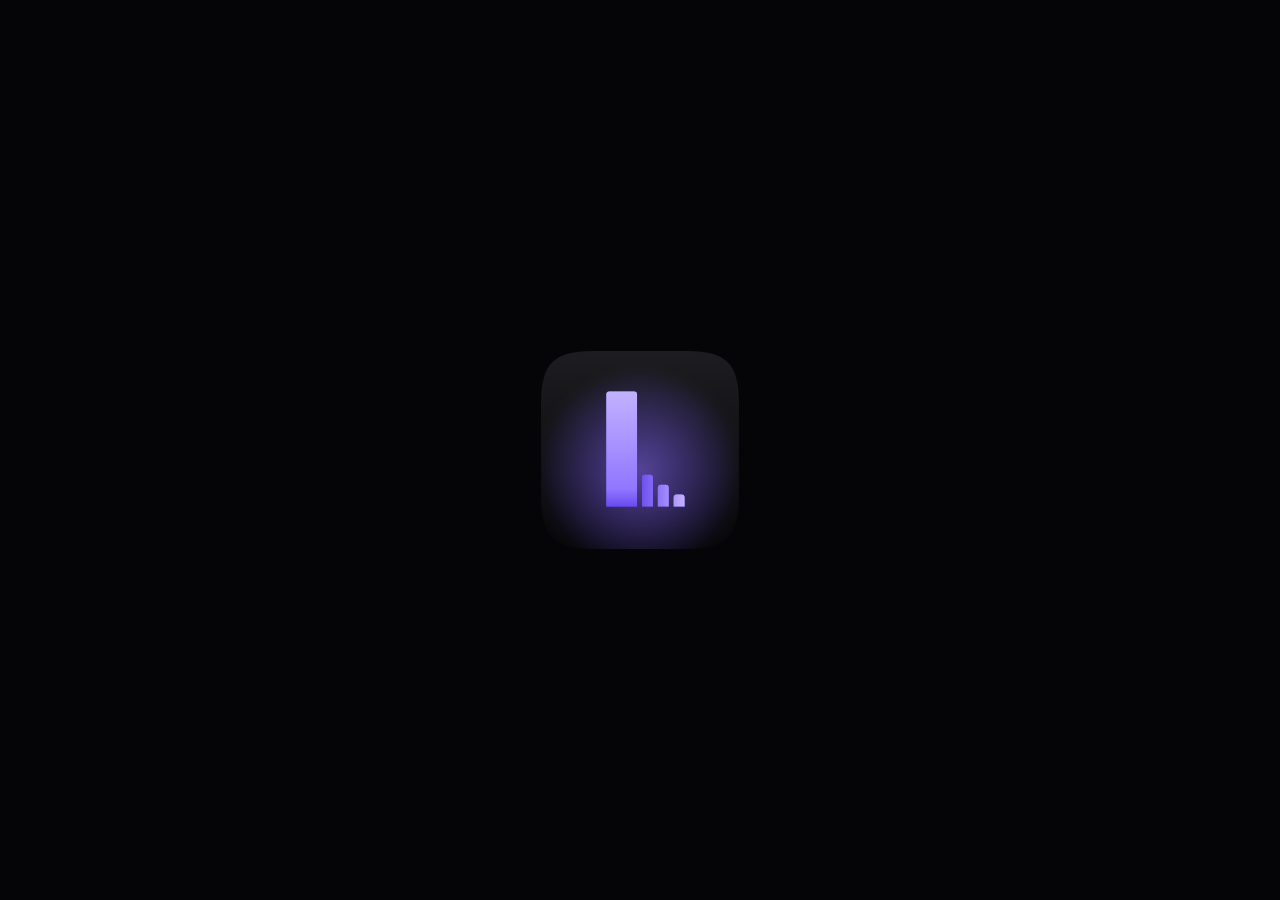
==== index.html @ 10f9eb7c "Publish LeoMusic web app from 1a36b7f" ====
<!doctype html>
<html lang="it">
  <head>
    <meta charset="utf-8" />
    <meta name="viewport" content="width=device-width, initial-scale=1, viewport-fit=cover" />
    <meta name="color-scheme" content="dark light" />
    <meta name="theme-color" media="(prefers-color-scheme: light)" content="#ffffff" data-scheme="light" />
    <meta name="theme-color" media="(prefers-color-scheme: dark)" content="#000000" data-scheme="dark" />
    <meta name="apple-mobile-web-app-capable" content="yes" />
    <meta name="mobile-web-app-capable" content="yes" />
    <!-- "default" keeps the status bar readable in both light and dark: iOS
         paints it in the page colour with dark or light text as needed. -->
    <meta name="apple-mobile-web-app-status-bar-style" content="default" />
    <meta name="apple-mobile-web-app-title" content="LeoMusic" />
    <meta name="description" content="La tua musica, ovunque." />
    <link rel="icon" href="/leomusic-web/icon.svg" type="image/svg+xml" />
    <link rel="apple-touch-icon" href="/leomusic-web/icon-180.png" />
    <title>LeoMusic</title>
    <!-- The first frame is already the app's background, before any CSS loads. -->
    <style>html,body{background:#000;margin:0}@media (prefers-color-scheme:light){html,body{background:#fff}}html[data-theme=light],html[data-theme=light] body{background:#fff}html[data-theme=dark],html[data-theme=dark] body{background:#000}</style>
    <!-- Opening titles, the same as the sister app LeoTv's: the app icon in the
         middle of the screen lights up, then grows a little and fades into the
         app. Pure CSS (only opacity and transform), shown once per session;
         public/intro.js removes it once the light has come on and the app has
         drawn. -->
    <style>#intro{z-index:9999;pointer-events:none;background:#050507;justify-content:center;align-items:center;transition:opacity .38s cubic-bezier(.23,1,.32,1);display:flex;position:fixed;inset:0}.no-intro #intro{display:none}.intro__icon{width:28vw;height:28vw;transition:transform .45s cubic-bezier(.23,1,.32,1);position:relative}@media (orientation:landscape){.intro__icon{width:22vmin;height:22vmin}}.intro__icon svg{width:100%;height:100%;position:absolute;top:0;left:0}.intro__light{opacity:0;will-change:opacity;animation:1s cubic-bezier(.45,0,.2,1) .15s both intro-light}#intro.is-out{opacity:0}#intro.is-out .intro__icon{transform:scale(1.18)}@keyframes intro-light{0%{opacity:0}55%{opacity:1}to{opacity:.85}}@media (prefers-reduced-motion:reduce){.intro__light{opacity:.85;animation:none}#intro.is-out .intro__icon{transform:none}}</style>
    <script src="/leomusic-web/intro-gate.js"></script>
    <script type="module" crossorigin src="/leomusic-web/assets/index-CurazqNH.js"></script>
    <link rel="modulepreload" crossorigin href="/leomusic-web/assets/store-D0vHuek4.js">
    <link rel="modulepreload" crossorigin href="/leomusic-web/assets/engine-D4GVNwAw.js">
    <link rel="modulepreload" crossorigin href="/leomusic-web/assets/Artwork-CgRZRzYP.js">
    <link rel="stylesheet" crossorigin href="/leomusic-web/assets/Artwork-C0oaDPuJ.css">
    <link rel="stylesheet" crossorigin href="/leomusic-web/assets/index-D-tBxsMQ.css">
  <link rel="manifest" href="/leomusic-web/manifest.webmanifest"></head>
  <body>
    <div id="root"></div>
    <div id="intro" aria-hidden="true">
      <div class="intro__icon"><svg viewBox="0 0 1000 1000"><defs><linearGradient id="in-bg" x1="0" y1="0" x2="0" y2="1"><stop offset="0" stop-color="#1d1d21"/><stop offset="1" stop-color="#060607"/></linearGradient><radialGradient id="in-glow" cx=".5" cy=".62" r=".55"><stop offset="0" stop-color="#7b5cff" stop-opacity=".3"/><stop offset="1" stop-color="#7b5cff" stop-opacity="0"/></radialGradient><linearGradient id="in-stem" x1="0" y1="0" x2="0" y2="1"><stop offset="0" stop-color="#a48bff"/><stop offset=".85" stop-color="#7b5cff"/><stop offset="1" stop-color="#5b3be0"/></linearGradient><linearGradient id="in-foot" gradientUnits="userSpaceOnUse" x1="485" y1="0" x2="725" y2="0"><stop offset="0" stop-color="#3f22b8"/><stop offset=".45" stop-color="#6847f0"/><stop offset="1" stop-color="#a48bff"/></linearGradient></defs><path d="M0 270C0 62 62 0 270 0h460c208 0 270 62 270 270v460c0 208-62 270-270 270H270C62 1000 0 938 0 730z" fill="url(#in-bg)"/><path d="M0 270C0 62 62 0 270 0h460c208 0 270 62 270 270v460c0 208-62 270-270 270H270C62 1000 0 938 0 730z" fill="url(#in-glow)"/><path d="M345 205h125a15 15 0 0 1 15 15v565H330V220a15 15 0 0 1 15-15z" fill="url(#in-stem)"/><path d="M525 625h25a15 15 0 0 1 15 15V785H510V640a15 15 0 0 1 15-15z" fill="url(#in-foot)"/><path d="M605 675h25a15 15 0 0 1 15 15V785H590V690a15 15 0 0 1 15-15z" fill="url(#in-foot)"/><path d="M685 725h25a15 15 0 0 1 15 15V785H670V740a15 15 0 0 1 15-15z" fill="url(#in-foot)"/></svg><svg class="intro__light" viewBox="0 0 1000 1000"><defs><radialGradient id="in-lit" cx=".5" cy=".6" r=".5"><stop offset="0" stop-color="#8f74ff" stop-opacity=".45"/><stop offset="1" stop-color="#7b5cff" stop-opacity="0"/></radialGradient><linearGradient id="in-lstem" x1="0" y1="0" x2="0" y2="1"><stop offset="0" stop-color="#c9b9ff"/><stop offset=".85" stop-color="#957bff"/><stop offset="1" stop-color="#6d4ef5"/></linearGradient><linearGradient id="in-lfoot" gradientUnits="userSpaceOnUse" x1="485" y1="0" x2="725" y2="0"><stop offset="0" stop-color="#6d4ef5"/><stop offset="1" stop-color="#c9b9ff"/></linearGradient></defs><path d="M0 270C0 62 62 0 270 0h460c208 0 270 62 270 270v460c0 208-62 270-270 270H270C62 1000 0 938 0 730z" fill="url(#in-lit)"/><path d="M345 205h125a15 15 0 0 1 15 15v565H330V220a15 15 0 0 1 15-15z" fill="url(#in-lstem)"/><path d="M525 625h25a15 15 0 0 1 15 15V785H510V640a15 15 0 0 1 15-15z" fill="url(#in-lfoot)"/><path d="M605 675h25a15 15 0 0 1 15 15V785H590V690a15 15 0 0 1 15-15z" fill="url(#in-lfoot)"/><path d="M685 725h25a15 15 0 0 1 15 15V785H670V740a15 15 0 0 1 15-15z" fill="url(#in-lfoot)"/></svg></div>
    </div>
    <script src="/leomusic-web/intro.js"></script>
    <!-- Refraction filter for Chromium; Safari ignores it and keeps frosted glass. -->
    <svg width="0" height="0" style="position: absolute" aria-hidden="true">
      <filter id="lg-refract" x="-20%" y="-20%" width="140%" height="140%">
        <feTurbulence type="fractalNoise" baseFrequency="0.008 0.012" numOctaves="2" seed="7" result="map" />
        <feGaussianBlur in="map" stdDeviation="2" result="soft" />
        <feDisplacementMap in="SourceGraphic" in2="soft" scale="18" xChannelSelector="R" yChannelSelector="G" />
      </filter>
    </svg>
  </body>
</html>
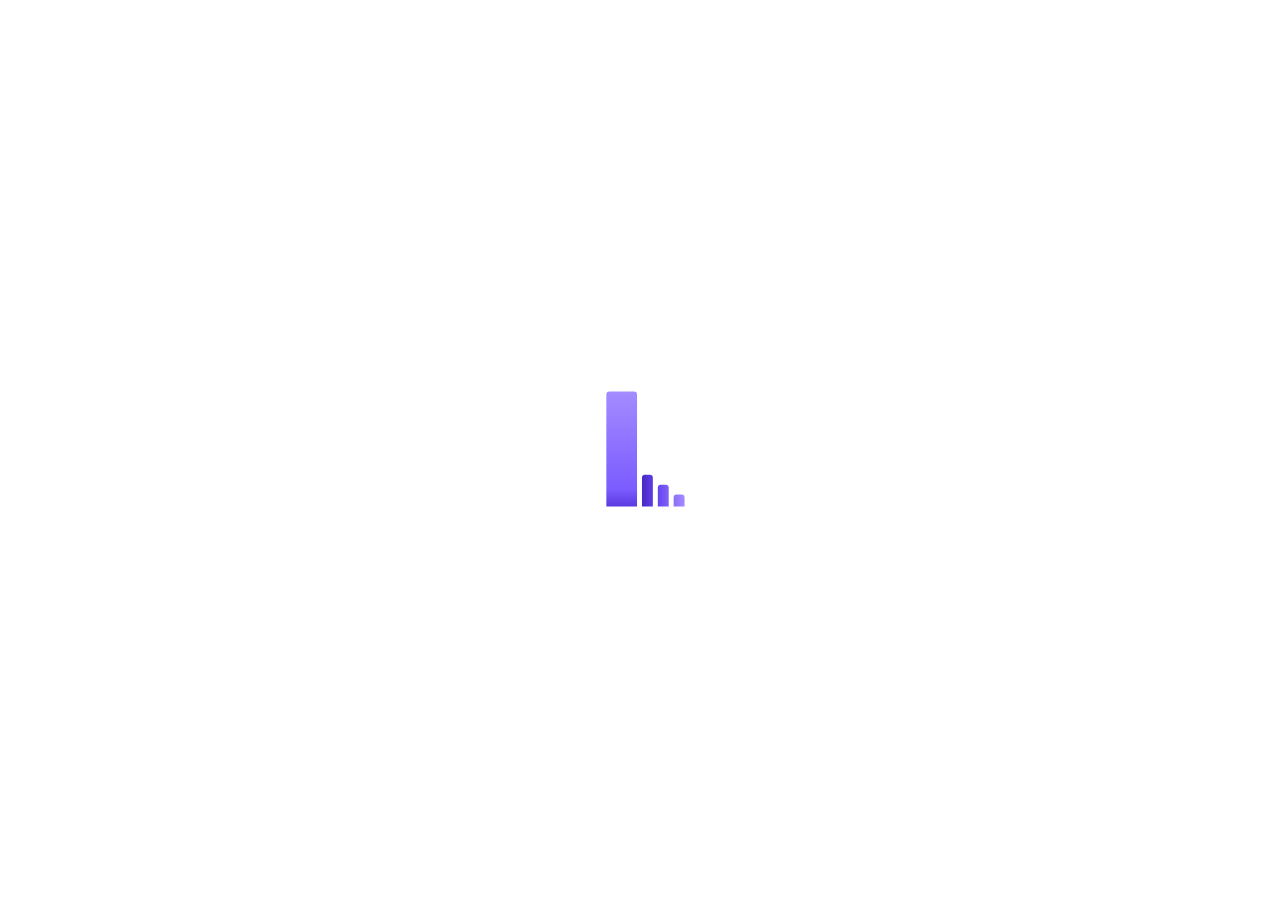
==== commit aa8d0b20: "Publish LeoMusic web app from 8e51c3a" ====
--- a/index.html
+++ b/index.html
@@ -2,6 +2,9 @@
 <html lang="it">
   <head>
     <meta charset="utf-8" />
+    <meta http-equiv="Content-Security-Policy" content="default-src 'self'; script-src 'self'; style-src 'self' 'unsafe-inline'; img-src 'self' data: blob: https://i.ytimg.com https://*.googleusercontent.com https://*.ggpht.com https:; media-src 'self' blob: data: https:; font-src 'self' data:; connect-src 'self' blob: data: https:; worker-src 'self' blob:; manifest-src 'self'; object-src 'none'; base-uri 'self'; form-action 'self'" />
+    <!-- No page address goes to other sites (TMDB, Google image hosts, the Cast library): it would name the site and the account that publishes it. -->
+    <meta name="referrer" content="no-referrer" />
     <meta name="viewport" content="width=device-width, initial-scale=1, viewport-fit=cover" />
     <meta name="color-scheme" content="dark light" />
     <meta name="theme-color" media="(prefers-color-scheme: light)" content="#ffffff" data-scheme="light" />
@@ -12,31 +15,51 @@
          paints it in the page colour with dark or light text as needed. -->
     <meta name="apple-mobile-web-app-status-bar-style" content="default" />
     <meta name="apple-mobile-web-app-title" content="LeoMusic" />
-    <meta name="description" content="La tua musica, ovunque." />
+    <!-- a private service: search engines must not list it -->
+    <meta name="robots" content="noindex, nofollow" />
+    <meta name="description" content="Servizio privato, riservato alle persone invitate." />
     <link rel="icon" href="/leomusic-web/icon.svg" type="image/svg+xml" />
     <link rel="apple-touch-icon" href="/leomusic-web/icon-180.png" />
     <title>LeoMusic</title>
+    <!-- iPhone launch screens for the dark look: the violet L alone on black, in the same box as the opening titles, so the start does not jump; light pages keep the white default -->
+    <link rel="apple-touch-startup-image" media="(prefers-color-scheme: dark) and (device-width: 440px) and (device-height: 956px) and (-webkit-device-pixel-ratio: 3) and (orientation: portrait)" href="/leomusic-web/splash/1320x2868.png" />
+    <link rel="apple-touch-startup-image" media="(prefers-color-scheme: dark) and (device-width: 402px) and (device-height: 874px) and (-webkit-device-pixel-ratio: 3) and (orientation: portrait)" href="/leomusic-web/splash/1206x2622.png" />
+    <link rel="apple-touch-startup-image" media="(prefers-color-scheme: dark) and (device-width: 430px) and (device-height: 932px) and (-webkit-device-pixel-ratio: 3) and (orientation: portrait)" href="/leomusic-web/splash/1290x2796.png" />
+    <link rel="apple-touch-startup-image" media="(prefers-color-scheme: dark) and (device-width: 393px) and (device-height: 852px) and (-webkit-device-pixel-ratio: 3) and (orientation: portrait)" href="/leomusic-web/splash/1179x2556.png" />
+    <link rel="apple-touch-startup-image" media="(prefers-color-scheme: dark) and (device-width: 420px) and (device-height: 912px) and (-webkit-device-pixel-ratio: 3) and (orientation: portrait)" href="/leomusic-web/splash/1260x2736.png" />
+    <link rel="apple-touch-startup-image" media="(prefers-color-scheme: dark) and (device-width: 428px) and (device-height: 926px) and (-webkit-device-pixel-ratio: 3) and (orientation: portrait)" href="/leomusic-web/splash/1284x2778.png" />
+    <link rel="apple-touch-startup-image" media="(prefers-color-scheme: dark) and (device-width: 390px) and (device-height: 844px) and (-webkit-device-pixel-ratio: 3) and (orientation: portrait)" href="/leomusic-web/splash/1170x2532.png" />
+    <link rel="apple-touch-startup-image" media="(prefers-color-scheme: dark) and (device-width: 375px) and (device-height: 812px) and (-webkit-device-pixel-ratio: 3) and (orientation: portrait)" href="/leomusic-web/splash/1125x2436.png" />
+    <link rel="apple-touch-startup-image" media="(prefers-color-scheme: dark) and (device-width: 414px) and (device-height: 896px) and (-webkit-device-pixel-ratio: 3) and (orientation: portrait)" href="/leomusic-web/splash/1242x2688.png" />
+    <link rel="apple-touch-startup-image" media="(prefers-color-scheme: dark) and (device-width: 414px) and (device-height: 896px) and (-webkit-device-pixel-ratio: 2) and (orientation: portrait)" href="/leomusic-web/splash/828x1792.png" />
+    <link rel="apple-touch-startup-image" media="(prefers-color-scheme: dark) and (device-width: 375px) and (device-height: 667px) and (-webkit-device-pixel-ratio: 2) and (orientation: portrait)" href="/leomusic-web/splash/750x1334.png" />
     <!-- The first frame is already the app's background, before any CSS loads. -->
     <style>html,body{background:#000;margin:0}@media (prefers-color-scheme:light){html,body{background:#fff}}html[data-theme=light],html[data-theme=light] body{background:#fff}html[data-theme=dark],html[data-theme=dark] body{background:#000}</style>
-    <!-- Opening titles, the same as the sister app LeoTv's: the app icon in the
-         middle of the screen lights up, then grows a little and fades into the
-         app. Pure CSS (only opacity and transform), shown once per session;
-         public/intro.js removes it once the light has come on and the app has
-         drawn. -->
-    <style>#intro{z-index:9999;pointer-events:none;background:#050507;justify-content:center;align-items:center;transition:opacity .38s cubic-bezier(.23,1,.32,1);display:flex;position:fixed;inset:0}.no-intro #intro{display:none}.intro__icon{width:28vw;height:28vw;transition:transform .45s cubic-bezier(.23,1,.32,1);position:relative}@media (orientation:landscape){.intro__icon{width:22vmin;height:22vmin}}.intro__icon svg{width:100%;height:100%;position:absolute;top:0;left:0}.intro__light{opacity:0;will-change:opacity;animation:1s cubic-bezier(.45,0,.2,1) .15s both intro-light}#intro.is-out{opacity:0}#intro.is-out .intro__icon{transform:scale(1.18)}@keyframes intro-light{0%{opacity:0}55%{opacity:1}to{opacity:.85}}@media (prefers-reduced-motion:reduce){.intro__light{opacity:.85;animation:none}#intro.is-out .intro__icon{transform:none}}</style>
+    <!-- Opening titles, the same as the sister app LeoTv's: the "LeoMusic"
+         wordmark folds into its violet L. Pure CSS (only opacity and transform),
+         shown once per session; public/intro.js removes it once the L has
+         settled and the app has drawn. With reduced motion the L only fades in.
+         The block between the markers is generated by web/brand/generate.py
+         (scripts/brand_intro.py): do not edit it. -->
+    <!-- brand:intro-style:start -->
+<style>#intro{z-index:9999;background:var(--intro-bg);color:var(--intro-ink);pointer-events:none;transition:opacity .38s cubic-bezier(.23,1,.32,1);position:fixed;inset:0}.no-intro #intro{display:none}#intro.is-out{opacity:0}#intro.is-out .intro__l{animation:.22s cubic-bezier(.23,1,.32,1) both intro-l-out}@keyframes intro-l-out{to{opacity:0}}:root{--intro-bg:#000;--intro-ink:#fff;--intro-accent:#7b5cff}@media (prefers-color-scheme:light){:root{--intro-bg:#fff;--intro-ink:#000;--intro-accent:#5b3be0}}html[data-theme=light]{--intro-bg:#fff;--intro-ink:#000;--intro-accent:#5b3be0}html[data-theme=dark]{--intro-bg:#000;--intro-ink:#fff;--intro-accent:#7b5cff}.intro__word{width:4.589em;height:.728em;margin:-.364em 0 0 -2.295em;font-size:16.5613vmin;animation:.8s cubic-bezier(.77,0,.175,1) .82s both intro-shift;position:absolute;top:50%;left:50%}.intro__in{width:100%;height:100%;animation:.5s cubic-bezier(.23,1,.32,1) both intro-in;position:absolute;top:0;left:0}.intro__c{fill:currentColor;height:.728em;position:absolute;top:0;overflow:visible}.intro__c--v{color:var(--intro-accent)}.intro__l{transform-origin:52.7% 49.5%;width:28vmin;height:28vmin;margin:-14vmin 0 0 -14vmin;animation:.8s cubic-bezier(.77,0,.175,1) .82s both intro-l;position:absolute;top:50%;left:50%}@media (orientation:landscape){.intro__l{width:22vmin;height:22vmin;margin:-11vmin 0 0 -11vmin;animation-name:intro-l-ls}}@keyframes intro-in{0%{opacity:0;transform:scale(.94)}to{opacity:1;transform:none}}@keyframes intro-shift{to{transform:translate(2.007em)}}@keyframes intro-c0{to{opacity:0}}@keyframes intro-l{0%{opacity:0;transform:scale(.742)}to{opacity:1;transform:none}}@keyframes intro-l-ls{0%{opacity:0;transform:scale(.944)}to{opacity:1;transform:none}}.intro__c0{width:.575em;animation:.8s cubic-bezier(.77,0,.175,1) .82s both intro-c0;left:0}.intro__c1{width:.583em;animation:.64s cubic-bezier(.77,0,.175,1) .98s both intro-c1;left:.555em}@keyframes intro-c1{to{opacity:0;transform:translate(-.559em)scaleX(.2)}}.intro__c2{width:.607em;animation:.64s cubic-bezier(.77,0,.175,1) .953s both intro-c2;left:1.118em}@keyframes intro-c2{to{opacity:0;transform:translate(-1.134em)scaleX(.2)}}.intro__c3{width:.925em;animation:.64s cubic-bezier(.77,0,.175,1) .927s both intro-c3;left:1.706em}@keyframes intro-c3{to{opacity:0;transform:translate(-1.88em)scaleX(.2)}}.intro__c4{width:.618em;animation:.64s cubic-bezier(.77,0,.175,1) .9s both intro-c4;left:2.61em}@keyframes intro-c4{to{opacity:0;transform:translate(-2.632em)scaleX(.2)}}.intro__c5{width:.559em;animation:.64s cubic-bezier(.77,0,.175,1) .873s both intro-c5;left:3.209em}@keyframes intro-c5{to{opacity:0;transform:translate(-3.2em)scaleX(.2)}}.intro__c6{width:.279em;animation:.64s cubic-bezier(.77,0,.175,1) .847s both intro-c6;left:3.747em}@keyframes intro-c6{to{opacity:0;transform:translate(-3.599em)scaleX(.2)}}.intro__c7{width:.583em;animation:.64s cubic-bezier(.77,0,.175,1) .82s both intro-c7;left:4.006em}@keyframes intro-c7{to{opacity:0;transform:translate(-4.01em)scaleX(.2)}}@keyframes intro-fade{0%{opacity:0}to{opacity:1}}@media (prefers-reduced-motion:reduce){.intro__word{display:none}.intro__l{animation:.32s cubic-bezier(.23,1,.32,1) both intro-fade}}</style>
+    <!-- brand:intro-style:end -->
     <script src="/leomusic-web/intro-gate.js"></script>
-    <script type="module" crossorigin src="/leomusic-web/assets/index-CurazqNH.js"></script>
+    <script type="module" crossorigin src="/leomusic-web/assets/index-EeIkMHDV.js"></script>
     <link rel="modulepreload" crossorigin href="/leomusic-web/assets/store-D0vHuek4.js">
-    <link rel="modulepreload" crossorigin href="/leomusic-web/assets/engine-D4GVNwAw.js">
-    <link rel="modulepreload" crossorigin href="/leomusic-web/assets/Artwork-CgRZRzYP.js">
-    <link rel="stylesheet" crossorigin href="/leomusic-web/assets/Artwork-C0oaDPuJ.css">
-    <link rel="stylesheet" crossorigin href="/leomusic-web/assets/index-D-tBxsMQ.css">
+    <link rel="modulepreload" crossorigin href="/leomusic-web/assets/engine-o9ZBSBzW.js">
+    <link rel="modulepreload" crossorigin href="/leomusic-web/assets/hooks-BaCAb_cg.js">
+    <link rel="stylesheet" crossorigin href="/leomusic-web/assets/hooks-C0oaDPuJ.css">
+    <link rel="stylesheet" crossorigin href="/leomusic-web/assets/index-BI0mvzlC.css">
   <link rel="manifest" href="/leomusic-web/manifest.webmanifest"></head>
   <body>
     <div id="root"></div>
-    <div id="intro" aria-hidden="true">
-      <div class="intro__icon"><svg viewBox="0 0 1000 1000"><defs><linearGradient id="in-bg" x1="0" y1="0" x2="0" y2="1"><stop offset="0" stop-color="#1d1d21"/><stop offset="1" stop-color="#060607"/></linearGradient><radialGradient id="in-glow" cx=".5" cy=".62" r=".55"><stop offset="0" stop-color="#7b5cff" stop-opacity=".3"/><stop offset="1" stop-color="#7b5cff" stop-opacity="0"/></radialGradient><linearGradient id="in-stem" x1="0" y1="0" x2="0" y2="1"><stop offset="0" stop-color="#a48bff"/><stop offset=".85" stop-color="#7b5cff"/><stop offset="1" stop-color="#5b3be0"/></linearGradient><linearGradient id="in-foot" gradientUnits="userSpaceOnUse" x1="485" y1="0" x2="725" y2="0"><stop offset="0" stop-color="#3f22b8"/><stop offset=".45" stop-color="#6847f0"/><stop offset="1" stop-color="#a48bff"/></linearGradient></defs><path d="M0 270C0 62 62 0 270 0h460c208 0 270 62 270 270v460c0 208-62 270-270 270H270C62 1000 0 938 0 730z" fill="url(#in-bg)"/><path d="M0 270C0 62 62 0 270 0h460c208 0 270 62 270 270v460c0 208-62 270-270 270H270C62 1000 0 938 0 730z" fill="url(#in-glow)"/><path d="M345 205h125a15 15 0 0 1 15 15v565H330V220a15 15 0 0 1 15-15z" fill="url(#in-stem)"/><path d="M525 625h25a15 15 0 0 1 15 15V785H510V640a15 15 0 0 1 15-15z" fill="url(#in-foot)"/><path d="M605 675h25a15 15 0 0 1 15 15V785H590V690a15 15 0 0 1 15-15z" fill="url(#in-foot)"/><path d="M685 725h25a15 15 0 0 1 15 15V785H670V740a15 15 0 0 1 15-15z" fill="url(#in-foot)"/></svg><svg class="intro__light" viewBox="0 0 1000 1000"><defs><radialGradient id="in-lit" cx=".5" cy=".6" r=".5"><stop offset="0" stop-color="#8f74ff" stop-opacity=".45"/><stop offset="1" stop-color="#7b5cff" stop-opacity="0"/></radialGradient><linearGradient id="in-lstem" x1="0" y1="0" x2="0" y2="1"><stop offset="0" stop-color="#c9b9ff"/><stop offset=".85" stop-color="#957bff"/><stop offset="1" stop-color="#6d4ef5"/></linearGradient><linearGradient id="in-lfoot" gradientUnits="userSpaceOnUse" x1="485" y1="0" x2="725" y2="0"><stop offset="0" stop-color="#6d4ef5"/><stop offset="1" stop-color="#c9b9ff"/></linearGradient></defs><path d="M0 270C0 62 62 0 270 0h460c208 0 270 62 270 270v460c0 208-62 270-270 270H270C62 1000 0 938 0 730z" fill="url(#in-lit)"/><path d="M345 205h125a15 15 0 0 1 15 15v565H330V220a15 15 0 0 1 15-15z" fill="url(#in-lstem)"/><path d="M525 625h25a15 15 0 0 1 15 15V785H510V640a15 15 0 0 1 15-15z" fill="url(#in-lfoot)"/><path d="M605 675h25a15 15 0 0 1 15 15V785H590V690a15 15 0 0 1 15-15z" fill="url(#in-lfoot)"/><path d="M685 725h25a15 15 0 0 1 15 15V785H670V740a15 15 0 0 1 15-15z" fill="url(#in-lfoot)"/></svg></div>
-    </div>
+    <!-- brand:intro:start -->
+<div id="intro" aria-hidden="true">
+  <div class="intro__word"><div class="intro__in"><svg class="intro__c intro__c0" viewBox="0 -1490 1178 1490"><path d="M80 0V-1490H496V-352H1138V0Z"/></svg><svg class="intro__c intro__c1" viewBox="0 -1490 1194 1490"><path d="M607 24Q443 24 316.0 -46.5Q189 -117 117.5 -242.0Q46 -367 46 -528Q46 -690 117.0 -814.5Q188 -939 312.5 -1009.5Q437 -1080 599 -1080Q761 -1080 886.0 -1011.0Q1011 -942 1081.5 -820.0Q1152 -698 1152 -539V-432H434Q436 -348 486.0 -301.0Q536 -254 623 -254Q687 -254 732.5 -278.0Q778 -302 794 -345H1148Q1129 -237 1053.0 -154.0Q977 -71 861.5 -23.5Q746 24 607 24ZM437 -656H783Q773 -721 728.0 -757.5Q683 -794 610 -794Q537 -794 492.0 -757.5Q447 -721 437 -656Z"/></svg><svg class="intro__c intro__c2" viewBox="0 -1490 1244 1490"><path d="M622 24Q451 24 321.0 -43.5Q191 -111 118.5 -235.0Q46 -359 46 -528Q46 -697 118.5 -820.5Q191 -944 321.0 -1012.0Q451 -1080 622 -1080Q794 -1080 923.5 -1012.0Q1053 -944 1125.5 -820.5Q1198 -697 1198 -528Q1198 -359 1125.5 -235.0Q1053 -111 923.5 -43.5Q794 24 622 24ZM622 -288Q693 -288 743.5 -348.5Q794 -409 794 -528Q794 -647 743.5 -707.5Q693 -768 622 -768Q551 -768 500.5 -707.5Q450 -647 450 -528Q450 -409 500.5 -348.5Q551 -288 622 -288Z"/></svg><svg class="intro__c intro__c3 intro__c--v" viewBox="0 -1490 1894 1490"><path d="M80 0V-1490H702L836 -1024Q858 -948 889.0 -830.0Q920 -712 948 -597Q976 -712 1007.0 -830.0Q1038 -948 1059 -1024L1191 -1490H1814V0H1406V-576Q1406 -626 1408.5 -704.5Q1411 -783 1414.0 -876.5Q1417 -970 1419 -1065Q1384 -924 1348.5 -789.0Q1313 -654 1289 -576L1116 0H780L604 -576Q581 -652 546.0 -781.0Q511 -910 475 -1047Q479 -909 483.5 -778.5Q488 -648 488 -576V0Z"/></svg><svg class="intro__c intro__c4 intro__c--v" viewBox="0 -1490 1266 1490"><path d="M442 24Q266 24 176.0 -88.0Q86 -200 86 -390V-1056H486V-480Q486 -401 524.5 -357.5Q563 -314 633 -314Q780 -314 780 -496V-1056H1180V0H785V-176Q732 -85 649.0 -30.5Q566 24 442 24Z"/></svg><svg class="intro__c intro__c5 intro__c--v" viewBox="0 -1490 1144 1490"><path d="M584 27Q427 27 307.5 -19.5Q188 -66 117.5 -150.0Q47 -234 36 -345H430Q437 -298 475.5 -268.5Q514 -239 578 -239Q637 -239 669.5 -257.5Q702 -276 702 -307Q702 -358 584 -377L386 -409Q227 -435 143.5 -515.0Q60 -595 60 -723Q60 -887 192.5 -982.0Q325 -1077 562 -1077Q801 -1077 938.5 -977.0Q1076 -877 1080 -705H716Q715 -751 675.5 -782.0Q636 -813 578 -813Q520 -813 489.0 -793.5Q458 -774 458 -745Q458 -694 556 -677L782 -639Q949 -611 1028.5 -541.5Q1108 -472 1108 -353Q1108 -241 1043.0 -155.5Q978 -70 860.0 -21.5Q742 27 584 27Z"/></svg><svg class="intro__c intro__c6 intro__c--v" viewBox="0 -1490 572 1490"><path d="M86 0V-1056H486V0ZM285 -1126Q191 -1126 131.5 -1180.0Q72 -1234 72 -1319Q72 -1403 131.5 -1456.5Q191 -1510 285 -1510Q379 -1510 438.5 -1456.5Q498 -1403 498 -1319Q498 -1234 438.5 -1180.0Q379 -1126 285 -1126Z"/></svg><svg class="intro__c intro__c7 intro__c--v" viewBox="0 -1490 1194 1490"><path d="M610 24Q441 24 314.0 -45.0Q187 -114 116.5 -238.5Q46 -363 46 -528Q46 -693 116.5 -817.5Q187 -942 314.0 -1011.0Q441 -1080 610 -1080Q765 -1080 885.0 -1021.5Q1005 -963 1075.0 -859.0Q1145 -755 1150 -618H768Q763 -689 722.5 -729.5Q682 -770 618 -770Q539 -770 494.5 -706.0Q450 -642 450 -528Q450 -415 494.5 -350.5Q539 -286 618 -286Q682 -286 722.5 -328.0Q763 -370 768 -442H1150Q1150 -305 1081.0 -200.0Q1012 -95 890.5 -35.5Q769 24 610 24Z"/></svg></div></div>
+  <svg class="intro__l" viewBox="0 0 1000 1000" focusable="false"><defs><linearGradient id="in-stem" x1="0" y1="0" x2="0" y2="1"><stop offset="0" stop-color="#a48bff"/><stop offset=".85" stop-color="#7b5cff"/><stop offset="1" stop-color="#5b3be0"/></linearGradient><linearGradient id="in-foot" gradientUnits="userSpaceOnUse" x1="485" y1="0" x2="725" y2="0"><stop offset="0" stop-color="#3f22b8"/><stop offset=".45" stop-color="#6847f0"/><stop offset="1" stop-color="#a48bff"/></linearGradient></defs><path d="M345 205h125a15 15 0 0 1 15 15v565H330V220a15 15 0 0 1 15-15z" fill="url(#in-stem)"/><path d="M525 625h25a15 15 0 0 1 15 15V785H510V640a15 15 0 0 1 15-15z" fill="url(#in-foot)"/><path d="M605 675h25a15 15 0 0 1 15 15V785H590V690a15 15 0 0 1 15-15z" fill="url(#in-foot)"/><path d="M685 725h25a15 15 0 0 1 15 15V785H670V740a15 15 0 0 1 15-15z" fill="url(#in-foot)"/></svg>
+</div>
+    <!-- brand:intro:end -->
     <script src="/leomusic-web/intro.js"></script>
     <!-- Refraction filter for Chromium; Safari ignores it and keeps frosted glass. -->
     <svg width="0" height="0" style="position: absolute" aria-hidden="true">
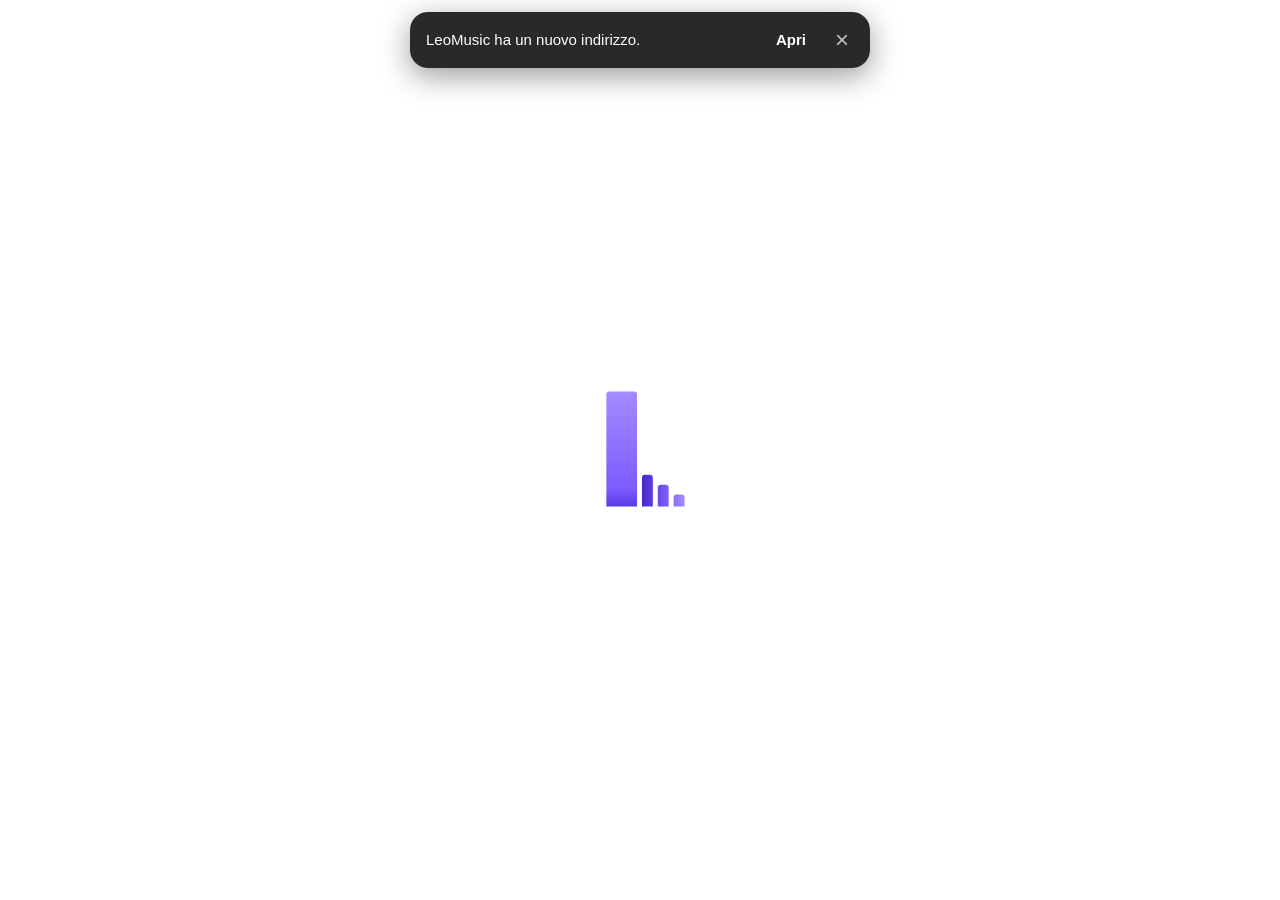
==== commit 32d0baa7: "Publish LeoMusic web app from b126388" ====
--- a/index.html
+++ b/index.html
@@ -2,10 +2,11 @@
 <html lang="it">
   <head>
     <meta charset="utf-8" />
-    <meta http-equiv="Content-Security-Policy" content="default-src 'self'; script-src 'self'; style-src 'self' 'unsafe-inline'; img-src 'self' data: blob: https://i.ytimg.com https://*.googleusercontent.com https://*.ggpht.com https:; media-src 'self' blob: data: https:; font-src 'self' data:; connect-src 'self' blob: data: https:; worker-src 'self' blob:; manifest-src 'self'; object-src 'none'; base-uri 'self'; form-action 'self'" />
+    <meta http-equiv="Content-Security-Policy" content="default-src 'self'; script-src 'self' 'sha256-3pEXFQgRPIqS8lmsVG9rNAKhfed5G5oeDAp7g/L1S3Y='; style-src 'self' 'unsafe-inline'; img-src 'self' data: blob: https://i.ytimg.com https://*.googleusercontent.com https://*.ggpht.com https:; media-src 'self' blob: data: https:; font-src 'self' data:; connect-src 'self' blob: data: https:; worker-src 'self' blob:; manifest-src 'self'; object-src 'none'; base-uri 'self'; form-action 'self'" />
     <!-- No page address goes to other sites (TMDB, Google image hosts, the Cast library): it would name the site and the account that publishes it. -->
     <meta name="referrer" content="no-referrer" />
-    <meta name="viewport" content="width=device-width, initial-scale=1, viewport-fit=cover" />
+    <meta name="format-detection" content="telephone=no" />
+    <meta name="viewport" content="width=device-width, initial-scale=1, viewport-fit=cover, interactive-widget=resizes-content" />
     <meta name="color-scheme" content="dark light" />
     <meta name="theme-color" media="(prefers-color-scheme: light)" content="#ffffff" data-scheme="light" />
     <meta name="theme-color" media="(prefers-color-scheme: dark)" content="#000000" data-scheme="dark" />
@@ -37,7 +38,7 @@
     <style>html,body{background:#000;margin:0}@media (prefers-color-scheme:light){html,body{background:#fff}}html[data-theme=light],html[data-theme=light] body{background:#fff}html[data-theme=dark],html[data-theme=dark] body{background:#000}</style>
     <!-- Opening titles, the same as the sister app LeoTv's: the "LeoMusic"
          wordmark folds into its violet L. Pure CSS (only opacity and transform),
-         shown once per session; public/intro.js removes it once the L has
+         shown once per day (public/intro-gate.js); public/intro.js removes it once the L has
          settled and the app has drawn. With reduced motion the L only fades in.
          The block between the markers is generated by web/brand/generate.py
          (scripts/brand_intro.py): do not edit it. -->
@@ -45,12 +46,43 @@
 <style>#intro{z-index:9999;background:var(--intro-bg);color:var(--intro-ink);pointer-events:none;transition:opacity .38s cubic-bezier(.23,1,.32,1);position:fixed;inset:0}.no-intro #intro{display:none}#intro.is-out{opacity:0}#intro.is-out .intro__l{animation:.22s cubic-bezier(.23,1,.32,1) both intro-l-out}@keyframes intro-l-out{to{opacity:0}}:root{--intro-bg:#000;--intro-ink:#fff;--intro-accent:#7b5cff}@media (prefers-color-scheme:light){:root{--intro-bg:#fff;--intro-ink:#000;--intro-accent:#5b3be0}}html[data-theme=light]{--intro-bg:#fff;--intro-ink:#000;--intro-accent:#5b3be0}html[data-theme=dark]{--intro-bg:#000;--intro-ink:#fff;--intro-accent:#7b5cff}.intro__word{width:4.589em;height:.728em;margin:-.364em 0 0 -2.295em;font-size:16.5613vmin;animation:.8s cubic-bezier(.77,0,.175,1) .82s both intro-shift;position:absolute;top:50%;left:50%}.intro__in{width:100%;height:100%;animation:.5s cubic-bezier(.23,1,.32,1) both intro-in;position:absolute;top:0;left:0}.intro__c{fill:currentColor;height:.728em;position:absolute;top:0;overflow:visible}.intro__c--v{color:var(--intro-accent)}.intro__l{transform-origin:52.7% 49.5%;width:28vmin;height:28vmin;margin:-14vmin 0 0 -14vmin;animation:.8s cubic-bezier(.77,0,.175,1) .82s both intro-l;position:absolute;top:50%;left:50%}@media (orientation:landscape){.intro__l{width:22vmin;height:22vmin;margin:-11vmin 0 0 -11vmin;animation-name:intro-l-ls}}@keyframes intro-in{0%{opacity:0;transform:scale(.94)}to{opacity:1;transform:none}}@keyframes intro-shift{to{transform:translate(2.007em)}}@keyframes intro-c0{to{opacity:0}}@keyframes intro-l{0%{opacity:0;transform:scale(.742)}to{opacity:1;transform:none}}@keyframes intro-l-ls{0%{opacity:0;transform:scale(.944)}to{opacity:1;transform:none}}.intro__c0{width:.575em;animation:.8s cubic-bezier(.77,0,.175,1) .82s both intro-c0;left:0}.intro__c1{width:.583em;animation:.64s cubic-bezier(.77,0,.175,1) .98s both intro-c1;left:.555em}@keyframes intro-c1{to{opacity:0;transform:translate(-.559em)scaleX(.2)}}.intro__c2{width:.607em;animation:.64s cubic-bezier(.77,0,.175,1) .953s both intro-c2;left:1.118em}@keyframes intro-c2{to{opacity:0;transform:translate(-1.134em)scaleX(.2)}}.intro__c3{width:.925em;animation:.64s cubic-bezier(.77,0,.175,1) .927s both intro-c3;left:1.706em}@keyframes intro-c3{to{opacity:0;transform:translate(-1.88em)scaleX(.2)}}.intro__c4{width:.618em;animation:.64s cubic-bezier(.77,0,.175,1) .9s both intro-c4;left:2.61em}@keyframes intro-c4{to{opacity:0;transform:translate(-2.632em)scaleX(.2)}}.intro__c5{width:.559em;animation:.64s cubic-bezier(.77,0,.175,1) .873s both intro-c5;left:3.209em}@keyframes intro-c5{to{opacity:0;transform:translate(-3.2em)scaleX(.2)}}.intro__c6{width:.279em;animation:.64s cubic-bezier(.77,0,.175,1) .847s both intro-c6;left:3.747em}@keyframes intro-c6{to{opacity:0;transform:translate(-3.599em)scaleX(.2)}}.intro__c7{width:.583em;animation:.64s cubic-bezier(.77,0,.175,1) .82s both intro-c7;left:4.006em}@keyframes intro-c7{to{opacity:0;transform:translate(-4.01em)scaleX(.2)}}@keyframes intro-fade{0%{opacity:0}to{opacity:1}}@media (prefers-reduced-motion:reduce){.intro__word{display:none}.intro__l{animation:.32s cubic-bezier(.23,1,.32,1) both intro-fade}}</style>
     <!-- brand:intro-style:end -->
     <script src="/leomusic-web/intro-gate.js"></script>
-    <script type="module" crossorigin src="/leomusic-web/assets/index-EeIkMHDV.js"></script>
-    <link rel="modulepreload" crossorigin href="/leomusic-web/assets/store-D0vHuek4.js">
-    <link rel="modulepreload" crossorigin href="/leomusic-web/assets/engine-o9ZBSBzW.js">
-    <link rel="modulepreload" crossorigin href="/leomusic-web/assets/hooks-BaCAb_cg.js">
-    <link rel="stylesheet" crossorigin href="/leomusic-web/assets/hooks-C0oaDPuJ.css">
-    <link rel="stylesheet" crossorigin href="/leomusic-web/assets/index-BI0mvzlC.css">
+    <script>(function(){
+var NAME="LeoMusic",TO="https://music.leonardoleonardi.dev",BASE="/leomusic-web/",KEY="leoos.moved.closed";
+try{if(sessionStorage.getItem(KEY))return}catch(e){}
+var l=location,p=l.pathname;
+if(p.indexOf(BASE)===0)p="/"+p.slice(BASE.length);
+if(p==="/index.html")p="/";
+var href=TO+p+l.search+l.hash;
+function show(){
+var box=document.createElement("div");
+box.setAttribute("data-moved-notice","");box.setAttribute("role","status");
+box.style.cssText="position:fixed;z-index:2147483647;left:12px;right:12px;top:12px;margin:0 auto;max-width:460px;box-sizing:border-box;display:flex;align-items:center;padding:6px 6px 6px 16px;border-radius:18px;background:rgba(28,28,30,.94);color:#fff;font:500 15px/20px -apple-system,BlinkMacSystemFont,sans-serif;box-shadow:0 8px 30px rgba(0,0,0,.4)";
+box.style.top="calc(env(safe-area-inset-top, 0px) + 12px)";
+var text=document.createElement("span");text.style.cssText="flex:1;min-width:0";
+text.textContent=NAME+" ha un nuovo indirizzo.";
+var link=document.createElement("a");link.href=href;link.target="_blank";link.rel="noopener noreferrer";
+link.textContent="Apri";
+link.style.cssText="flex:none;min-height:44px;padding:0 14px;display:flex;align-items:center;color:#fff;font-weight:600;text-decoration:none";
+var close=document.createElement("button");close.type="button";close.setAttribute("aria-label","Chiudi");close.textContent="\u00d7";
+close.style.cssText="flex:none;width:44px;height:44px;padding:0;border:0;background:none;color:rgba(255,255,255,.7);font:400 24px/44px -apple-system,BlinkMacSystemFont,sans-serif";
+close.onclick=function(){try{sessionStorage.setItem(KEY,"1")}catch(e){}if(box.parentNode)box.parentNode.removeChild(box)};
+box.appendChild(text);box.appendChild(link);box.appendChild(close);document.body.appendChild(box)
+}
+if(document.body)show();else document.addEventListener("DOMContentLoaded",show);
+})();</script>
+    <script type="module" crossorigin src="/leomusic-web/assets/index-s3_FkJva.js"></script>
+    <link rel="modulepreload" crossorigin href="/leomusic-web/assets/rolldown-runtime-XKyaHtl9.js">
+    <link rel="modulepreload" crossorigin href="/leomusic-web/assets/vendor-dexie-CtkrSFJI.js">
+    <link rel="modulepreload" crossorigin href="/leomusic-web/assets/vendor-react-DdyL1tS1.js">
+    <link rel="modulepreload" crossorigin href="/leomusic-web/assets/store-aC98DPbb.js">
+    <link rel="modulepreload" crossorigin href="/leomusic-web/assets/vendor-zod-VhmfCm8X.js">
+    <link rel="modulepreload" crossorigin href="/leomusic-web/assets/dragMath-CORAr58D.js">
+    <link rel="modulepreload" crossorigin href="/leomusic-web/assets/Collection-DyMKlfT0.js">
+    <link rel="modulepreload" crossorigin href="/leomusic-web/assets/taste-Bv4scRQ3.js">
+    <link rel="modulepreload" crossorigin href="/leomusic-web/assets/ContextMenu-BaUd1N9l.js">
+    <link rel="stylesheet" crossorigin href="/leomusic-web/assets/dragMath-BCHbhShs.css">
+    <link rel="stylesheet" crossorigin href="/leomusic-web/assets/Collection-D95YXH35.css">
+    <link rel="stylesheet" crossorigin href="/leomusic-web/assets/index-DlpsVtdb.css">
   <link rel="manifest" href="/leomusic-web/manifest.webmanifest"></head>
   <body>
     <div id="root"></div>
